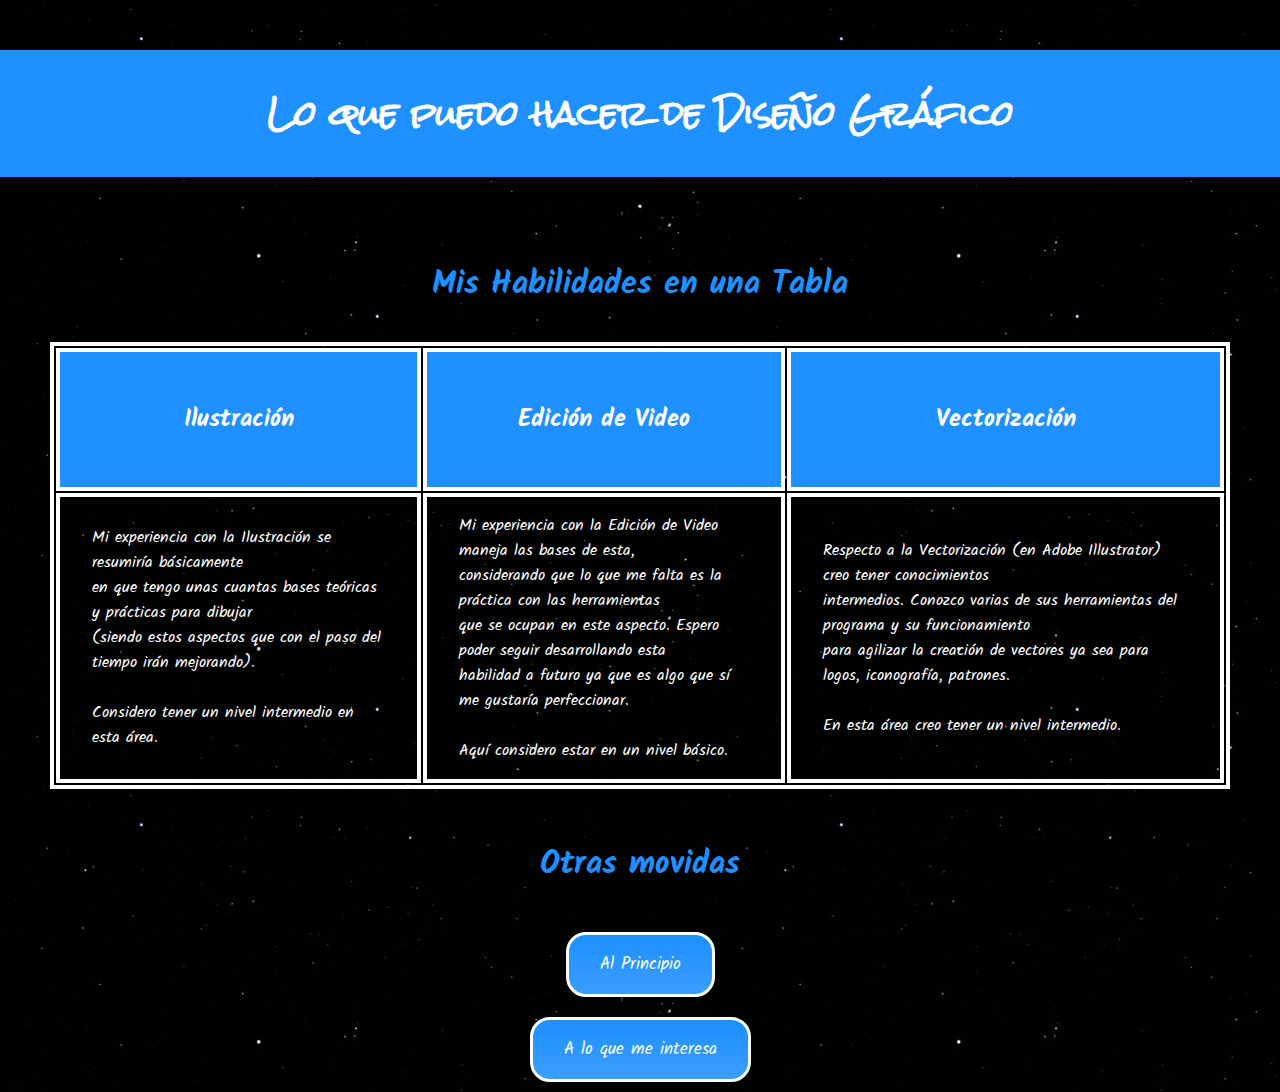
==== Habilidades.html @ 0f784e5a "Add files via upload" ====
<!DOCTYPE html>
<html lang="es">
<meta charset="utf-8">

<head>
    <title>Una página sobre mí</title>
    <link rel="stylesheet" href='estilos/el_estilo.css'>
    <link rel="preconnect" href="https://fonts.googleapis.com">
<link rel="preconnect" href="https://fonts.gstatic.com" crossorigin>
<link href="https://fonts.googleapis.com/css2?family=Kalam:wght@300;400;700&family=Rock+Salt&display=swap" rel="stylesheet">

</head>

<body>

    <h1 class="ElTitulov2">&nbsp;Lo que puedo hacer de Diseño Gráfico&nbsp;</h1>

    <table>
        <caption>
            <h3>Mis Habilidades en una Tabla</h3>
        </caption>
        <tr class="trTitular">
            <td>
                <h4>Ilustración</h4>
            </td>
            <td>
                <h4>Edición de Video</h4>
            </td>
            <td>
                <h4>Vectorización</h4>
            </td>
        </tr>
        <tr>
            <td>Mi experiencia con la Ilustración se resumiría básicamente<br />
                en que tengo unas cuantas bases teóricas y prácticas para dibujar<br />
                (siendo estos aspectos que con el paso del tiempo irán mejorando).<br /><br />

                Considero tener un nivel intermedio en esta área.
            </td>
            <td>
                Mi experiencia con la Edición de Video maneja las bases de esta,<br />
                considerando que lo que me falta es la práctica con las herramientas<br />
                que se ocupan en este aspecto. Espero poder seguir desarrollando esta<br />
                habilidad a futuro ya que es algo que sí me gustaría perfeccionar.<br /><br />

                Aquí considero estar en un nivel básico.<br />
            </td>
            <td>
                Respecto a la Vectorización (en Adobe Illustrator) creo tener conocimientos<br />
                intermedios. Conozco varias de sus herramientas del programa y su funcionamiento<br />
                para agilizar la creación de vectores ya sea para logos, iconografía, patrones.<br /><br />

                En esta área creo tener un nivel intermedio.
            </td>
        </tr>

    </table>

    <h3>Otras movidas</h3>
    <a class="btn" href="index.html">Al Principio</a><br />
    <a class="btn" href="Intereses.html">A lo que me interesa</a>

</body>
---- estilos/el_estilo.css ----
body{
    color: white;
    margin: 0;
    text-align: center;
    font-family: 'Kalam', cursive;
    background-image:url(../las_imagenes/Fondo.jpg);
}

.ElTitulo{
    color: white;
    background-color: dodgerblue;
    font-size: 5rem;
    padding: 25px 0 25px;
}

.ElTitulov2{
    color: white;
    background-color: dodgerblue;
    padding: 25px 0 25px;
}

h1{
    color: dodgerblue;
    margin: 50px auto 0 auto;
    font-family: 'Rock Salt', cursive;
}

h2{
    color: dodgerblue;
    font-size: 2.5rem;
    padding-bottom: 10px;
    font-family: 'Kalam', cursive;
}

h3{
    color: dodgerblue;
    font-family: 'Kalam', cursive;
    font-size: 2rem;
}

h4 {
    color: white;
    text-align: center;
    font-family: 'Kalam', cursive;
    font-size: 1.5rem;
}

table {
    border: 4px solid;
    margin: 50px;
}

.trTitular{
    background-color:dodgerblue;
}

td {
    text-align: left;
    border: 4px solid;
    padding: 1rem 2rem;
}

p{
    line-height: 2;
    text-align: left;
    margin: 50px;
}

hr{
    border: solid white 0.5vw;
    border-bottom: none;
    width: 25%;
    margin: 50px auto;
}


.LaCaja{
    background-color: rgb(60, 158, 255);
    color: white;
    padding: 2rem;
    border-radius: 25px;
    border-width: 4px;
    border-style: solid;
    border-color: white;
}

.LaCajav2{
    background-color: rgb(60, 158, 255);
    color: white;
    padding: 3rem;
    border-radius: 25px;
    text-align: center;
    margin: 25px 200px;
    border-width: 4px;
    border-style: solid;
    border-color: white;
}

.LaCajav3{
    background-color: rgb(60, 158, 255);
    color: white;
    padding: 3rem;
    border-radius: 25px;
    text-align: center;
    margin: 25px 300px;
    border-width: 4px;
    border-style: solid;
    border-color: white;
}

.LaCajav4{
    background-color: rgb(60, 158, 255);
    color: white;
    border-radius: 25px;
    text-align: center;
    margin: 25px 100px;
    border-width: 4px;
    border-style: solid;
    border-color: white;
}

a {
    color: #2b2b2b;
    text-decoration: none;
}

a:hover{
    color: rgb(60, 158, 255);
}

.av2 {
    color: #2b2b2b;
    text-decoration: none;
}

.av2:hover{
    color: white;
}


.Iconos{
    width: 50px;
}

.YoMeroImg{
    width: 50%;
    float: center;
    margin: 30px 0 20px 30px;
}

.btn {
	background:linear-gradient(to bottom, dodgerblue 5%, rgb(60, 158, 255) 100%);
	background-color:dodgerblue;
	border-radius:20px;
	display:inline-block;
	cursor:pointer;
	color:#ffffff;
	font-size:17px;
	padding:16px 31px;
	text-decoration:none;
	text-shadow:0px 1px 0px dodgerblue;
    border-style: solid;
    border-color: white;
    font-family: 'Kalam', cursive;
    margin: 10px 20px;
}
.btn:hover {
	background:linear-gradient(to bottom, rgb(60, 158, 255) 5%, dodgerblue 100%);
	background-color:rgb(60, 158, 255);
    color: rgba(255, 255, 255, 0.8);
}
.btn:active {
	position:relative;
	top:1px;
}
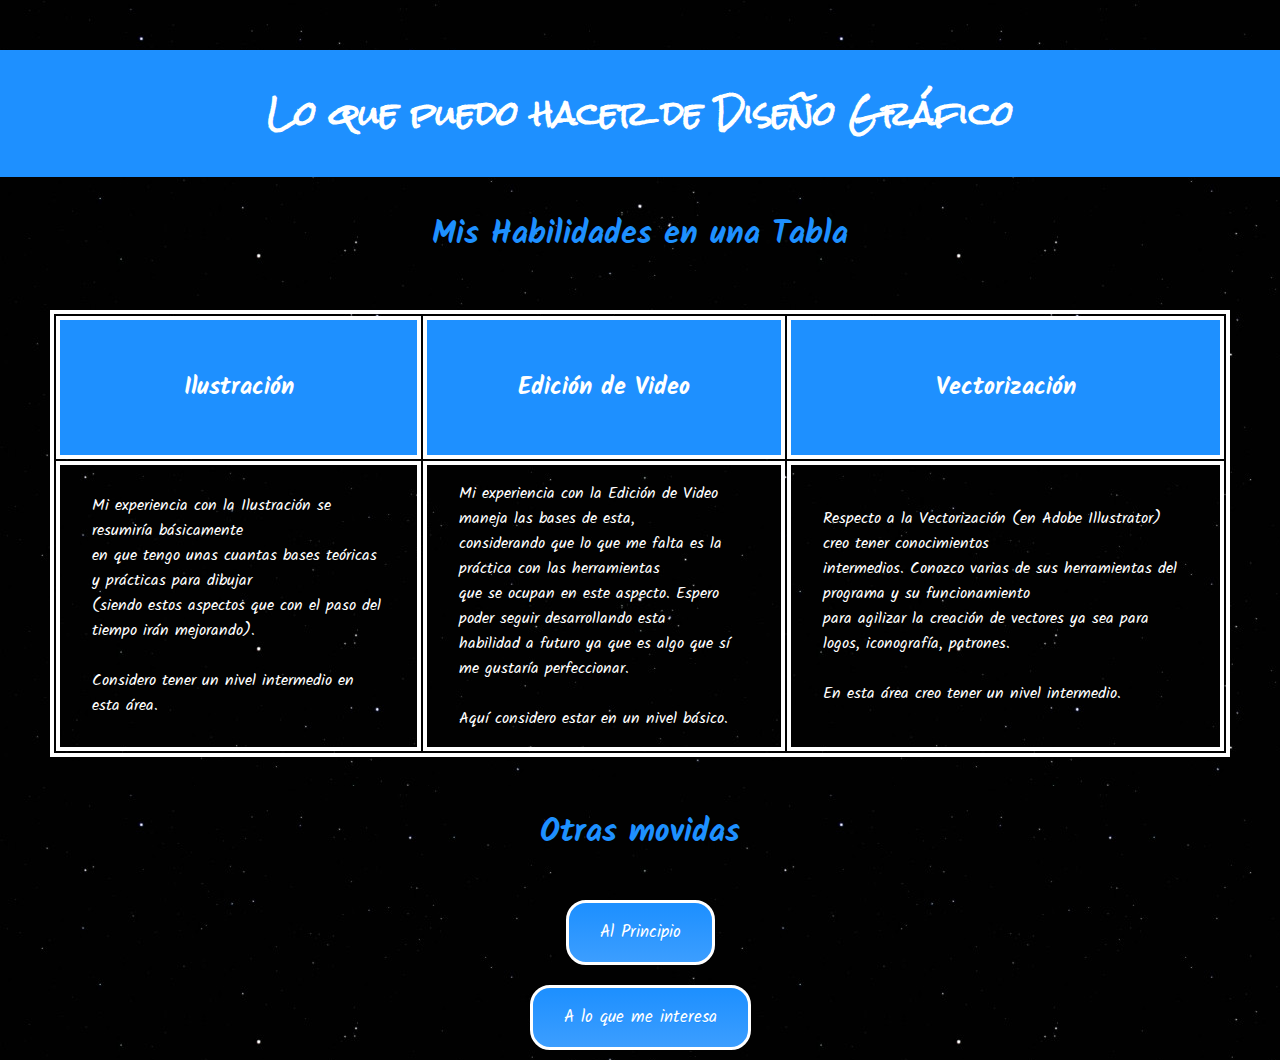
==== commit ec97b7ec: "Update Habilidades.html" ====
--- a/Habilidades.html
+++ b/Habilidades.html
@@ -16,9 +16,7 @@
     <h1 class="ElTitulov2">&nbsp;Lo que puedo hacer de Diseño Gráfico&nbsp;</h1>
 
     <table>
-        <caption>
             <h3>Mis Habilidades en una Tabla</h3>
-        </caption>
         <tr class="trTitular">
             <td>
                 <h4>Ilustración</h4>
@@ -60,4 +58,4 @@
     <a class="btn" href="index.html">Al Principio</a><br />
     <a class="btn" href="Intereses.html">A lo que me interesa</a>
 
-</body>+</body>
